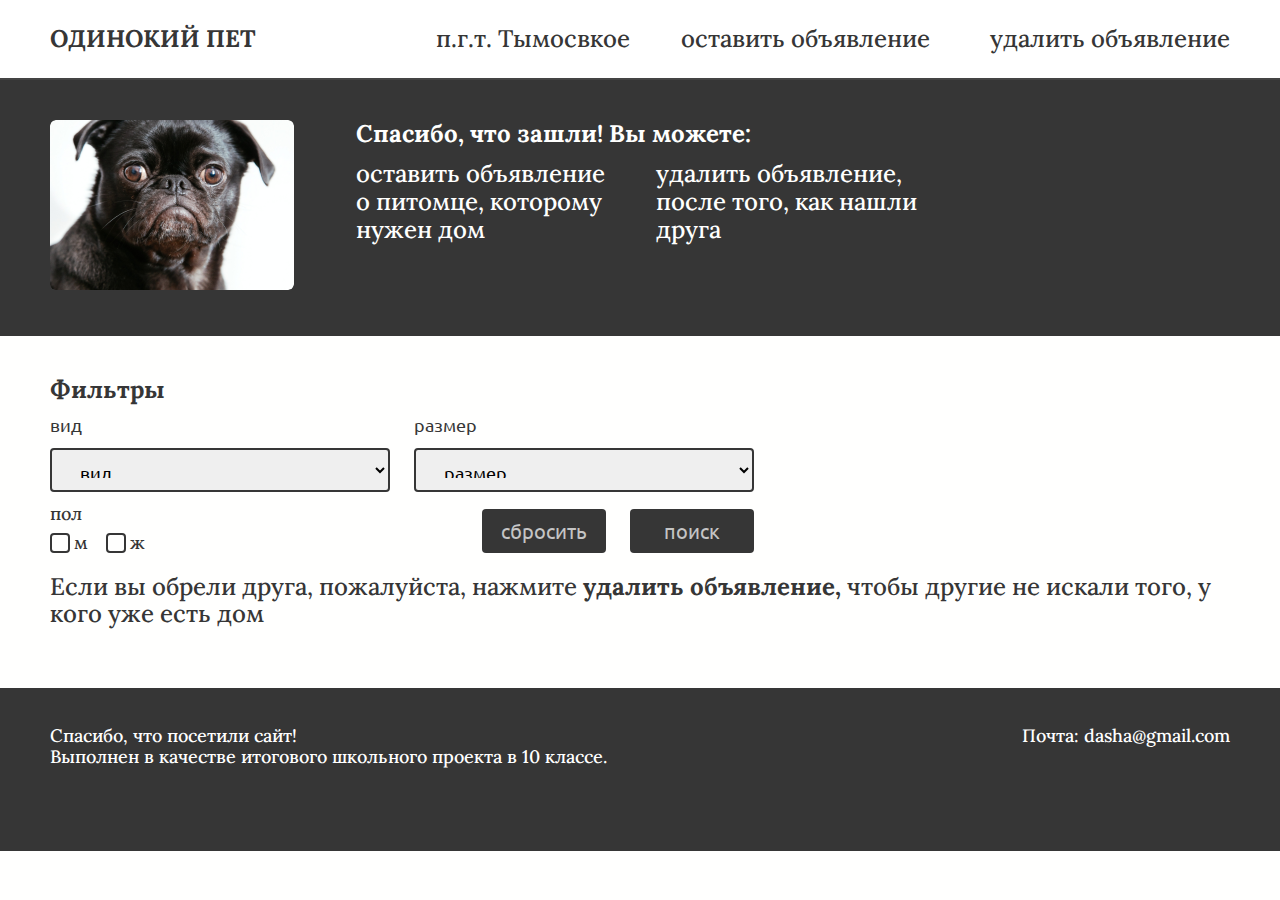
==== index.html @ 36f9cf71 "Загрузила проект" ====
<!DOCTYPE html>
<html lang="ru">

<head>
	<meta charset="UTF-8">
	<meta name="viewport" content="width=device-width, initial-scale=1.0">
	<title>lonely-pets</title>
	<link rel="stylesheet" href="./normalize/normalize.css">
	<link rel="stylesheet" href="./style/style.css">
	<link rel="stylesheet" href="./style/header.css">
	<link rel="stylesheet" href="./style/hero.css">
	<link rel="stylesheet" href="./style/main.css">
	<link rel="stylesheet" href="./style/form.css">
	<link rel="stylesheet" href="./style/card.css">
	<link rel="stylesheet" href="./style/footer.css">
	<link rel="stylesheet" href="./style/modal.css">
	<script defer type="module" src="./script/script.js"></script>
	<!-- <script defer src="./script/loadData.js"></script>
	<script defer src="./script/modal.js"></script> -->
</head>

<body>
	<!-- <div class="page" style=" height: 1866px; background-color: #FFFFFE; margin: auto;"> -->
	<header class="header">
		<div class="content header__content">
			<nav class="header__menu">
				<span class="logo header__logo">
					ОДИНОКИЙ ПЕТ
				</span>
				<span class="header__location">
					п.г.т. Тымосвкое
				</span>
				<a href="./create.html" class="header__menu__item">оставить объявление</a>
				<a href="./removal.html" class="header__menu__item">удалить объявление</a>
			</nav>
		</div>
	</header>
	<main class="main">
		<div class="hero">
			<div class="content hero__content">
				<img src="./img/hero__photo.png">
				<div class="hero__description">
					<p class="hero__title">Спасибо, что зашли! Вы можете:</p>
					<p class="hero__item"> оставить объявление о питомце, которому нужен дом</p>
					<p class="hero__item"> удалить объявление, после того, как нашли друга</p>
				</div>
			</div>
		</div>
		<div class="content main__content">
			<form class="form">
				<div class="filters">
					<p class="filters__title ">Фильтры</p>
					<!-- <div class="wrap-filters"> -->
					<div class="type">
						<label for="view">вид</label>
						<select name="view">
							<option disabled="disabled" selected="selected">вид</option>
							<option>кошка</option>
							<option>собака</option>
							<option>грызун</option>
							<option>другое</option>
						</select>
					</div>
					<div class="sizing">
						<label for="size">размер</label>
						<select name="size">
							<option disabled="disabled" selected="selected">размер</option>
							<option>мелкий</option>
							<option>средний</option>
							<option>крупный</option>
						</select>
					</div>
					<div class="gender">
						<label for="language">пол</label>
						<div class="man gender__item wrap-radio-button">
							<input type="radio" class="radio-button" id="man" name="language">
							<label for="man">м</label>
						</div>
						<div class="woman gender__item wrap-radio-button">
							<input type="radio" class="radio-button" id="woman" name="language">
							<label for="woman">ж</label>
						</div>
					</div>
					<div class="button-basic hidden">
						<button class="off">сбросить</button>
						<button>поиск</button>
					</div>
					<!-- </div> -->
				</div>


			</form>
			<p class="postscript">Если вы обрели друга, пожалуйста, нажмите <span>удалить объявление,</span> чтобы
				другие не искали того, у кого уже есть дом</p>

			<div class="animals-cards">

			</div>

		</div>

	</main>
	<footer class="footer">
		<div class="footer__content content">
			<p class="footer__thank">Спасибо, что посетили сайт!</p>
			<p class="footer__email">Почта: dasha@gmail.com</p>
			<p class="footer__project">Выполнен в качестве итогового школьного проекта в 10 классе.</p>
		</div>
	</footer>
	<div class="modal hidden-for-screen-reader">
		<div class="modal__content">
			<div class="modal__wrap-modal">
				<header class="header-modal">
					<!-- <span class="type-animal">Собака</span>
					<div class="information-modal__wrap-id">
						<span class="information-modal__header">№ объявления</span>
						<span class="information-modal__data id-modal-data">355667</span>
					</div> -->
					<!-- <div class="cross">
						<img src="./img/Group 30.png">
					</div> -->
				</header>
				<!--
				<div class="intelligence">
					<div class="photo-animal-modal">
						<img src="./img/Rectangle 280.png">
					</div>
					<div class="information-modal">

						<div class="information-modal__wrap-age">
							<p class="information-modal__header">возраст</p>
							<p class="information-modal__data">7 месяцев</p>
						</div>

						<div class="information-modal__wrap-gender">
							<p class="information-modal__header">пол</p>
							<p class="information-modal__data">женский</p>
						</div>

						<div class="information-modal__wrap-size">
							<p class="information-modal__header">размер</p>
							<p class="information-modal__data">маленький</p>
						</div>

						<div class="information-modal__wrap-date">
							<p class="information-modal__header">размещено</p>
							<p class="information-modal__data">25.06.2023 12:09</p>
						</div>

						<div class="information-modal__wrap-contacts">
							<p class="information-modal__header">контакты</p>
							<p class="information-modal__data">saramaxal@gmail.com</p>
						</div>

						<div class="information-modal__wrap-address">
							<p class="information-modal__header">адрес</p>
							<p class="information-modal__data">пр Большевиков. ул Коллонтай 21 к1</p>
						</div>

					</div>
				</div>
				<p class="description-modal-data description-modal">
					милое коротколапое создание. хозяева уезжают,
					забрать не могут. заберите, пожалуйста. к лотку приучена. девочка. отдадим только в хорошие руки,
					которые очень любят собак и
					знают, как о них заботиться!!! не очень активный. девочка. отдадим только в хорошие руки, которые
					очень любят собак и знают, как о них заботиться!!! не очень активный.девочка. отдадим только в
					хорошие руки, которые очень любят собак и знают, как о них заботиться!!! не очень активный.</p> -->
			</div>
		</div>
	</div>
	<!-- </div> -->
</body>

</html>
---- style/style.css ----
@font-face {
	font-family: "Lora";
	src: url("../fonts/Lora-Bold.woff2") format("woff2");
	font-weight: 700;
}

@font-face {
	font-family: "Lora";
	src: url("../fonts/Lora-Medium.woff2") format("woff2");
	font-weight: 500;
}

@font-face {
	font-family: "Lora";
	src: url("../fonts/Lora-Regular.woff2") format("woff2");
	font-weight: 400;
}

@font-face {
	font-family: "Lora";
	src: url("../fonts/Lora-SemiBold.woff2") format("woff2");
	font-weight: 600;
}

@font-face {
	font-family: "Ubuntu";
	src: url("../fonts/Ubuntu-Regular.woff2") format("woff2");
	font-weight: 400;
}

html {
	box-sizing: border-box;
}

* {
	box-sizing: inherit;
	/* outline: solid red; */
}

body {
	font-size: 24px;
	font-family: Lora, sans-serif;
	font-weight: 500;
	background-color: #FFFFFE;
	color: #363636;
}

a {
	color: #363636;
	text-decoration: none;
}

button {
	padding: 0px;
	border: none;
}

.content {
	--width: 1180px;
	--padding: 30px;
	margin: auto;
	max-width: calc(var(--width) + var(--padding) * 2);
	padding-right: var(--padding);
	padding-left: var(--padding);

}

/* .hidden{
	overflow: hidden;
	height: 0px;
} */

p {
	margin: 0px;
}

.hidden-for-screen-reader {
	display: none;
}

.not-scroll {
	overflow-y: hidden;
}

.unselectable {
	-moz-user-select: none;
	-khtml-user-select: none;
	-webkit-user-select: none;
	user-select: none;
}

.wrap-page {
	margin: auto;
	width: max-content;
}

.wrap-radio-button {
	height: 20px;
}

.wrap-radio-button input[type=radio] {
	display: none;
}

.wrap-radio-button label {
	position: relative;
	padding-left: 24px;
	box-sizing: border-box;
}

.wrap-radio-button label::before {
	content: "";
	display: inline-block;
	position: absolute;
	left: 0px;
	width: 20px;
	height: 20px;
	border-radius: 4px;
	border: 2px solid #363636;
	box-sizing: inherit;
}

.wrap-radio-button input[type=radio]:checked+label::after {
	content: "";
	display: block;
	width: 10px;
	height: 10px;
	position: absolute;
	top: 5px;
	left: 5px;
	border-radius: 2px;
	background-color: #363636;
	box-sizing: inherit;
}

/* .radio-button {
	width: 20px;
	height: 20px;
	position: relative;
	box-sizing: border-box;
} */



/* .radio-button::after{
	content: "";
	display: block;
	width: 10px;
	height: 10px;
	position: absolute;
	top: 50%;
	left: 50%;
	transform: translate(-50%, -50%);
	border-radius: 2px;
	background-color: #363636;
	box-sizing: inherit;
}

.radio-button::before{
	content: "";
	display: inline-block;
	width: 20px;
	height: 20px;
	border-radius: 4px;
	border: 2px solid #363636;
	box-sizing: inherit;

} */
---- style/header.css ----
.header {
	position: fixed;
	top: 0px;
	width: 100%;
	height: 80px;
	border-bottom: 2px solid #444444;
	background-color: white;
}

.header__content {
	padding-top: 25px;
	padding-bottom: 25px;
}

.header__logo {
	font-weight: 700;
}

.header__location {
	font-weight: 500;
	justify-self: end;
}

.header__menu {
	display: grid;
	grid-template-columns: repeat(4, 1fr);
	grid-column-gap: 20px;

}

.header__menu__item {
	font-weight: 500;
	justify-self: end;
}

.header__menu__item:first-child {
	margin-right: 59px;
}
---- style/hero.css ----
.hero {
    background-color: #363636;
    color: #FFFFFE;
}
.hero__content{
    padding-top: 40px;
    padding-bottom: 40px;
}

.hero img{
    width: 244px; 
    height: 170px; 
    border-radius: 6px; 
    margin-right: 56px;
}
.hero__description{
    width: 564px; 
    height: 136px; 
    font-family: Lora;
    display: inline-grid;
    vertical-align: top;
    grid-template-columns: 264px 264px;
    grid-template-areas:
    "hero__p1 hero__p1"
    "hero__p2 hero__p3";
    column-gap: 36px;
}
.hero__title{
    font-weight: 700; 
    grid-area: hero__p1;
}
.hero__item{
    display: inline-block; 
    width: 264px; 
}
.hero__item:first-child{
    grid-area: hero__p2;

}
.hero__item:last-child{
    grid-area: hero__p3;

}

/* .hero__item{
    display: inline-block; 
    font-weight: 500; 
    width: 264px; 
    height: 94px; 
    margin: 0px; 
    grid-area: hero__p3;
} */
---- style/main.css ----
.main {
    margin-top: 80px;
}

.main__content {
    padding-top: 40px;
    padding-bottom: 40px;
}

.postscript {
    font-weight: 500;
    margin-top: 0px;
    margin-bottom: 20px;
    font-family: Lora;
}

.postscript span {
    font-weight: 700;
}
---- style/form.css ----
.form {
    /* padding-bottom: 20px;   */
    margin-bottom: 20px;
}

.filters {
    /* width: 704px; 
    height: 210px; 
    */
    display: grid;
    grid-template-columns: repeat(2, 340px);
    column-gap: 24px;
    row-gap: 12px;
    grid-template-areas:
        "title title"
        "type size"
        "gender button";

}

.filters__title {
    font-weight: 700;
    grid-area: title;
}

.type {
    /* width: 340px;  */
    /* height: 77px;  */
    font-family: Ubuntu;
    display: flex;
    flex-direction: column;
    gap: 12px;
    grid-area: type;
}

.type label {
    display: inline-block;
    font-size: 18px;
}

.type select {
    width: 100%;
    height: 44px;
    padding: 11.5px 24px;
    font-size: 18px;
    border-radius: 4px;
    border: 2px solid #363636;
}

.sizing {
    height: 77px;
    font-family: Ubuntu;
    grid-area: size;
    display: flex;
    flex-direction: column;
    gap: 12px;
}

.sizing label {
    display: block;
    font-size: 18px;
}

.sizing select {
    /* width: 100%;  */
    height: 44px;
    padding: 11.5px 24px;
    font-size: 18px;
    border-radius: 4px;
    border: 2px solid #363636;
}

.gender {
    display: grid;
    grid-area: gender;
    grid-template-columns: 44px 44px;
    column-gap: 12px;
    row-gap: 8px;
    grid-template-areas:
        "pol pol"
        "man woman";
}

.gender label {
    font-size: 18px;
    grid-area: pol;
}

.man {
    font-size: 18px;
    grid-area: man;
    height: 20px;
}

.woman {
    font-size: 18px;
    grid-area: woman;
    height: 20px;
}

/* .animal{
    width: 91px; 
    height: 56px; 
    font-family: Ubuntu; 
    margin-right: 341px; 
    display: inline-block; 
    font-size: 18px; 
}
.animal label{
    font-size: 18px; 
    margin-bottom: 12px; 
    display: block;
} */
.button-basic {
    font-family: Ubuntu;
    font-size: 20px;
    grid-area: button;
    justify-self: end;
    display: flex;
    gap: 24px;
    align-self: end;
}

.button-basic button {
    width: 124px;
    height: 44px;
    cursor: pointer;
    background-color: #363636;
    color: #C5C5C5;
    border-radius: 4px;
}

.button-basic button:hover {
    background-color: #C5C5C5;
    color: #363636;
    transition: 0.3s;
}
---- style/card.css ----
.animals-cards {
	display: flex;
	flex-direction: row;
	flex-wrap: wrap;
	gap: 20px;
}

.animal-card {
	width: 280px;
	padding-left: 8px;
	padding-bottom: 8px;
	padding-right: 8px;
	display: flex;
	flex-direction: column;
	gap: 8px;
	border: 2px solid #363636;
	border-radius: 6px;
	cursor: pointer;
}

.animal-card:hover {
	border-color: #605E9B;
	background-color: #F5F5F4;
	/* outline: #4E876F; */
}

.animal-card:hover>div:first-child {
	background-color: #605E9B;
}

/* первый уровень вложенности в animal-card элемент */
.animal-card>div:first-child {
	height: 16px;
	padding-bottom: 4px;
	margin-left: 26px;
	margin-right: 26px;
	background-color: #363636;
	border-bottom-left-radius: 6px;
	border-bottom-right-radius: 6px;
}

.animal-card__wrap-photo {
	width: 264px;
	height: 171px;
	border-radius: 6px;
	background-color: #363636;
}

.animal-card__photo {
	width: 100%;
	height: 100%;
	object-fit: scale-down;
}

.animal-card__description {
	height: 69px;
	font-size: 18px;
	font-family: Lora;
	/* убрала font-weight, чтобы вместо 400 взяло 500. с 400 выглядело плохо */
	overflow-y: hidden;
	/* костыльная штука, чтобы буквы не обрезались */
	line-height: 1.25;
}
---- style/footer.css ----
.footer{
    background-color: #363636;
    color: #FFFFFF;
}
.footer__content{
    /* width: 1440px;  */
    /* height: 180px;  */
    /* background-color: #363636;  */
    padding-top: 38px; 
    padding-bottom: 84px;
    display: grid; 
    grid-template-columns: repeat(2, 1fr);
    /* padding-left: 129px; 
    padding-right: 130px; */
}
.footer__thank{
    font-size: 18px; 
    font-weight: 500;
    grid-column: 1; 
    /* margin-right: 717px; 
    display: inline-block; 
    margin-bottom: 12px; 
    margin-top: 0px; */
}
.footer__email{
    font-size: 18px; 
    font-weight: 500;
    grid-column: 2;
    margin-left: auto;
    margin-right: 0px;  
    /* display: inline-block; 
    margin: 0px; */
}
.footer__project{
    font-size: 18px; 
    font-weight: 500;
    grid-column: 1;  
    /* margin: 0px; */
}
---- style/modal.css ----
.modal {
	position: fixed;
	top: 0px;
	height: 100vh;
	width: 100%;
	background-color: rgba(0, 0, 0, 0.5);
}

.modal__content {
	padding-left: 60px;
	padding-right: 60px;
	display: flex;
	height: 100%;
}

.modal__wrap-modal {
	display: flex;
	flex-direction: column;
	gap: 32px;
	width: 100%;
	max-width: 1106px;
	margin: auto;
	padding: 32px;
	background-color: #FFFFFE;
	border-radius: 6px;
}

.header-modal {
	display: flex;
	border-bottom: 2px solid #505050;
	justify-content: space-between;
	align-items: center;
}

.type-animal {
	font-size: 32px;
	font-weight: 700;
}

.information-modal__wrap-id .information-modal__header {
	display: flex;
	gap: 12px;
}

.id-modal-data {
	font-weight: 700;
}

.cross {
	cursor: pointer;
}

.cross:hover svg rect {
	fill: #363636;
}

.modal-main {
	display: flex;
	gap: 24px;
}

.photo-animal-modal {
	min-width: 320px;
	height: 240px;
	border-radius: 6px;
	background-color: #363636;
}

.photo-animal-modal img {
	width: 100%;
	height: 100%;
	object-fit: scale-down;
}

.information-modal {
	display: flex;
	flex-direction: column;
	gap: 4px;
}

.information-modal__wrap-id {
	display: flex;
	gap: 12px;
}

.information-modal>div:not(.hidden-for-screen-reader) {
	display: flex;
}

.information-modal__header {
	width: 180px;
}
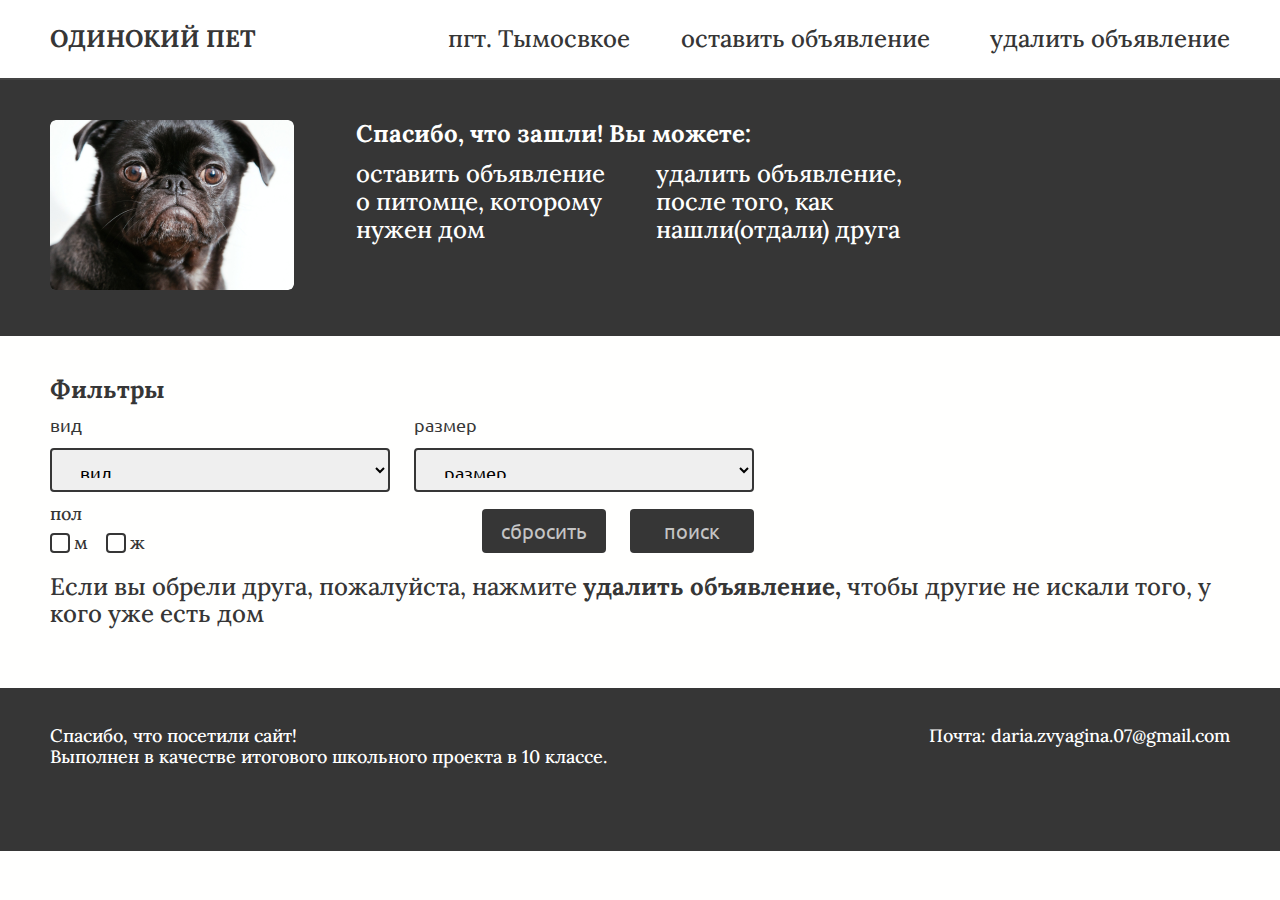
==== commit 473e2617: "изменение текста в дизайне" ====
--- a/index.html
+++ b/index.html
@@ -1,175 +1,175 @@
-<!DOCTYPE html>
-<html lang="ru">
-
-<head>
-	<meta charset="UTF-8">
-	<meta name="viewport" content="width=device-width, initial-scale=1.0">
-	<title>lonely-pets</title>
-	<link rel="stylesheet" href="./normalize/normalize.css">
-	<link rel="stylesheet" href="./style/style.css">
-	<link rel="stylesheet" href="./style/header.css">
-	<link rel="stylesheet" href="./style/hero.css">
-	<link rel="stylesheet" href="./style/main.css">
-	<link rel="stylesheet" href="./style/form.css">
-	<link rel="stylesheet" href="./style/card.css">
-	<link rel="stylesheet" href="./style/footer.css">
-	<link rel="stylesheet" href="./style/modal.css">
-	<script defer type="module" src="./script/script.js"></script>
-	<!-- <script defer src="./script/loadData.js"></script>
-	<script defer src="./script/modal.js"></script> -->
-</head>
-
-<body>
-	<!-- <div class="page" style=" height: 1866px; background-color: #FFFFFE; margin: auto;"> -->
-	<header class="header">
-		<div class="content header__content">
-			<nav class="header__menu">
-				<span class="logo header__logo">
-					ОДИНОКИЙ ПЕТ
-				</span>
-				<span class="header__location">
-					п.г.т. Тымосвкое
-				</span>
-				<a href="./create.html" class="header__menu__item">оставить объявление</a>
-				<a href="./removal.html" class="header__menu__item">удалить объявление</a>
-			</nav>
-		</div>
-	</header>
-	<main class="main">
-		<div class="hero">
-			<div class="content hero__content">
-				<img src="./img/hero__photo.png">
-				<div class="hero__description">
-					<p class="hero__title">Спасибо, что зашли! Вы можете:</p>
-					<p class="hero__item"> оставить объявление о питомце, которому нужен дом</p>
-					<p class="hero__item"> удалить объявление, после того, как нашли друга</p>
-				</div>
-			</div>
-		</div>
-		<div class="content main__content">
-			<form class="form">
-				<div class="filters">
-					<p class="filters__title ">Фильтры</p>
-					<!-- <div class="wrap-filters"> -->
-					<div class="type">
-						<label for="view">вид</label>
-						<select name="view">
-							<option disabled="disabled" selected="selected">вид</option>
-							<option>кошка</option>
-							<option>собака</option>
-							<option>грызун</option>
-							<option>другое</option>
-						</select>
-					</div>
-					<div class="sizing">
-						<label for="size">размер</label>
-						<select name="size">
-							<option disabled="disabled" selected="selected">размер</option>
-							<option>мелкий</option>
-							<option>средний</option>
-							<option>крупный</option>
-						</select>
-					</div>
-					<div class="gender">
-						<label for="language">пол</label>
-						<div class="man gender__item wrap-radio-button">
-							<input type="radio" class="radio-button" id="man" name="language">
-							<label for="man">м</label>
-						</div>
-						<div class="woman gender__item wrap-radio-button">
-							<input type="radio" class="radio-button" id="woman" name="language">
-							<label for="woman">ж</label>
-						</div>
-					</div>
-					<div class="button-basic hidden">
-						<button class="off">сбросить</button>
-						<button>поиск</button>
-					</div>
-					<!-- </div> -->
-				</div>
-
-
-			</form>
-			<p class="postscript">Если вы обрели друга, пожалуйста, нажмите <span>удалить объявление,</span> чтобы
-				другие не искали того, у кого уже есть дом</p>
-
-			<div class="animals-cards">
-
-			</div>
-
-		</div>
-
-	</main>
-	<footer class="footer">
-		<div class="footer__content content">
-			<p class="footer__thank">Спасибо, что посетили сайт!</p>
-			<p class="footer__email">Почта: dasha@gmail.com</p>
-			<p class="footer__project">Выполнен в качестве итогового школьного проекта в 10 классе.</p>
-		</div>
-	</footer>
-	<div class="modal hidden-for-screen-reader">
-		<div class="modal__content">
-			<div class="modal__wrap-modal">
-				<header class="header-modal">
-					<!-- <span class="type-animal">Собака</span>
-					<div class="information-modal__wrap-id">
-						<span class="information-modal__header">№ объявления</span>
-						<span class="information-modal__data id-modal-data">355667</span>
-					</div> -->
-					<!-- <div class="cross">
-						<img src="./img/Group 30.png">
-					</div> -->
-				</header>
-				<!--
-				<div class="intelligence">
-					<div class="photo-animal-modal">
-						<img src="./img/Rectangle 280.png">
-					</div>
-					<div class="information-modal">
-
-						<div class="information-modal__wrap-age">
-							<p class="information-modal__header">возраст</p>
-							<p class="information-modal__data">7 месяцев</p>
-						</div>
-
-						<div class="information-modal__wrap-gender">
-							<p class="information-modal__header">пол</p>
-							<p class="information-modal__data">женский</p>
-						</div>
-
-						<div class="information-modal__wrap-size">
-							<p class="information-modal__header">размер</p>
-							<p class="information-modal__data">маленький</p>
-						</div>
-
-						<div class="information-modal__wrap-date">
-							<p class="information-modal__header">размещено</p>
-							<p class="information-modal__data">25.06.2023 12:09</p>
-						</div>
-
-						<div class="information-modal__wrap-contacts">
-							<p class="information-modal__header">контакты</p>
-							<p class="information-modal__data">saramaxal@gmail.com</p>
-						</div>
-
-						<div class="information-modal__wrap-address">
-							<p class="information-modal__header">адрес</p>
-							<p class="information-modal__data">пр Большевиков. ул Коллонтай 21 к1</p>
-						</div>
-
-					</div>
-				</div>
-				<p class="description-modal-data description-modal">
-					милое коротколапое создание. хозяева уезжают,
-					забрать не могут. заберите, пожалуйста. к лотку приучена. девочка. отдадим только в хорошие руки,
-					которые очень любят собак и
-					знают, как о них заботиться!!! не очень активный. девочка. отдадим только в хорошие руки, которые
-					очень любят собак и знают, как о них заботиться!!! не очень активный.девочка. отдадим только в
-					хорошие руки, которые очень любят собак и знают, как о них заботиться!!! не очень активный.</p> -->
-			</div>
-		</div>
-	</div>
-	<!-- </div> -->
-</body>
-
+<!DOCTYPE html>
+<html lang="ru">
+
+<head>
+	<meta charset="UTF-8">
+	<meta name="viewport" content="width=device-width, initial-scale=1.0">
+	<title>lonely-pets</title>
+	<link rel="stylesheet" href="./normalize/normalize.css">
+	<link rel="stylesheet" href="./style/style.css">
+	<link rel="stylesheet" href="./style/header.css">
+	<link rel="stylesheet" href="./style/hero.css">
+	<link rel="stylesheet" href="./style/main.css">
+	<link rel="stylesheet" href="./style/form.css">
+	<link rel="stylesheet" href="./style/card.css">
+	<link rel="stylesheet" href="./style/footer.css">
+	<link rel="stylesheet" href="./style/modal.css">
+	<script defer type="module" src="./script/script.js"></script>
+	<!-- <script defer src="./script/loadData.js"></script>
+	<script defer src="./script/modal.js"></script> -->
+</head>
+
+<body>
+	<!-- <div class="page" style=" height: 1866px; background-color: #FFFFFE; margin: auto;"> -->
+	<header class="header">
+		<div class="content header__content">
+			<nav class="header__menu">
+				<span class="logo header__logo">
+					ОДИНОКИЙ ПЕТ
+				</span>
+				<span class="header__location">
+					пгт. Тымосвкое
+				</span>
+				<a href="./create.html" class="header__menu__item">оставить объявление</a>
+				<a href="./removal.html" class="header__menu__item">удалить объявление</a>
+			</nav>
+		</div>
+	</header>
+	<main class="main">
+		<div class="hero">
+			<div class="content hero__content">
+				<img src="./img/hero__photo.png">
+				<div class="hero__description">
+					<p class="hero__title">Спасибо, что зашли! Вы можете:</p>
+					<p class="hero__item"> оставить объявление о питомце, которому нужен дом</p>
+					<p class="hero__item"> удалить объявление, после того, как нашли(отдали) друга</p>
+				</div>
+			</div>
+		</div>
+		<div class="content main__content">
+			<form class="form">
+				<div class="filters">
+					<p class="filters__title ">Фильтры</p>
+					<!-- <div class="wrap-filters"> -->
+					<div class="type">
+						<label for="view">вид</label>
+						<select name="view">
+							<option disabled="disabled" selected="selected">вид</option>
+							<option>кошка</option>
+							<option>собака</option>
+							<option>грызун</option>
+							<option>другое</option>
+						</select>
+					</div>
+					<div class="sizing">
+						<label for="size">размер</label>
+						<select name="size">
+							<option disabled="disabled" selected="selected">размер</option>
+							<option>мелкий</option>
+							<option>средний</option>
+							<option>крупный</option>
+						</select>
+					</div>
+					<div class="gender">
+						<label for="language">пол</label>
+						<div class="man gender__item wrap-radio-button">
+							<input type="radio" class="radio-button" id="man" name="language">
+							<label for="man">м</label>
+						</div>
+						<div class="woman gender__item wrap-radio-button">
+							<input type="radio" class="radio-button" id="woman" name="language">
+							<label for="woman">ж</label>
+						</div>
+					</div>
+					<div class="button-basic hidden">
+						<button class="off">сбросить</button>
+						<button>поиск</button>
+					</div>
+					<!-- </div> -->
+				</div>
+
+
+			</form>
+			<p class="postscript">Если вы обрели друга, пожалуйста, нажмите <span>удалить объявление,</span> чтобы
+				другие не искали того, у кого уже есть дом</p>
+
+			<div class="animals-cards">
+
+			</div>
+
+		</div>
+
+	</main>
+	<footer class="footer">
+		<div class="footer__content content">
+			<p class="footer__thank">Спасибо, что посетили сайт!</p>
+			<p class="footer__email">Почта: daria.zvyagina.07@gmail.com</p>
+			<p class="footer__project">Выполнен в качестве итогового школьного проекта в 10 классе.</p>
+		</div>
+	</footer>
+	<div class="modal hidden-for-screen-reader">
+		<div class="modal__content">
+			<div class="modal__wrap-modal">
+				<header class="header-modal">
+					<!-- <span class="type-animal">Собака</span>
+					<div class="information-modal__wrap-id">
+						<span class="information-modal__header">№ объявления</span>
+						<span class="information-modal__data id-modal-data">355667</span>
+					</div> -->
+					<!-- <div class="cross">
+						<img src="./img/Group 30.png">
+					</div> -->
+				</header>
+				<!--
+				<div class="intelligence">
+					<div class="photo-animal-modal">
+						<img src="./img/Rectangle 280.png">
+					</div>
+					<div class="information-modal">
+
+						<div class="information-modal__wrap-age">
+							<p class="information-modal__header">возраст</p>
+							<p class="information-modal__data">7 месяцев</p>
+						</div>
+
+						<div class="information-modal__wrap-gender">
+							<p class="information-modal__header">пол</p>
+							<p class="information-modal__data">женский</p>
+						</div>
+
+						<div class="information-modal__wrap-size">
+							<p class="information-modal__header">размер</p>
+							<p class="information-modal__data">маленький</p>
+						</div>
+
+						<div class="information-modal__wrap-date">
+							<p class="information-modal__header">размещено</p>
+							<p class="information-modal__data">25.06.2023 12:09</p>
+						</div>
+
+						<div class="information-modal__wrap-contacts">
+							<p class="information-modal__header">контакты</p>
+							<p class="information-modal__data">saramaxal@gmail.com</p>
+						</div>
+
+						<div class="information-modal__wrap-address">
+							<p class="information-modal__header">адрес</p>
+							<p class="information-modal__data">пр Большевиков. ул Коллонтай 21 к1</p>
+						</div>
+
+					</div>
+				</div>
+				<p class="description-modal-data description-modal">
+					милое коротколапое создание. хозяева уезжают,
+					забрать не могут. заберите, пожалуйста. к лотку приучена. девочка. отдадим только в хорошие руки,
+					которые очень любят собак и
+					знают, как о них заботиться!!! не очень активный. девочка. отдадим только в хорошие руки, которые
+					очень любят собак и знают, как о них заботиться!!! не очень активный.девочка. отдадим только в
+					хорошие руки, которые очень любят собак и знают, как о них заботиться!!! не очень активный.</p> -->
+			</div>
+		</div>
+	</div>
+	<!-- </div> -->
+</body>
+
 </html>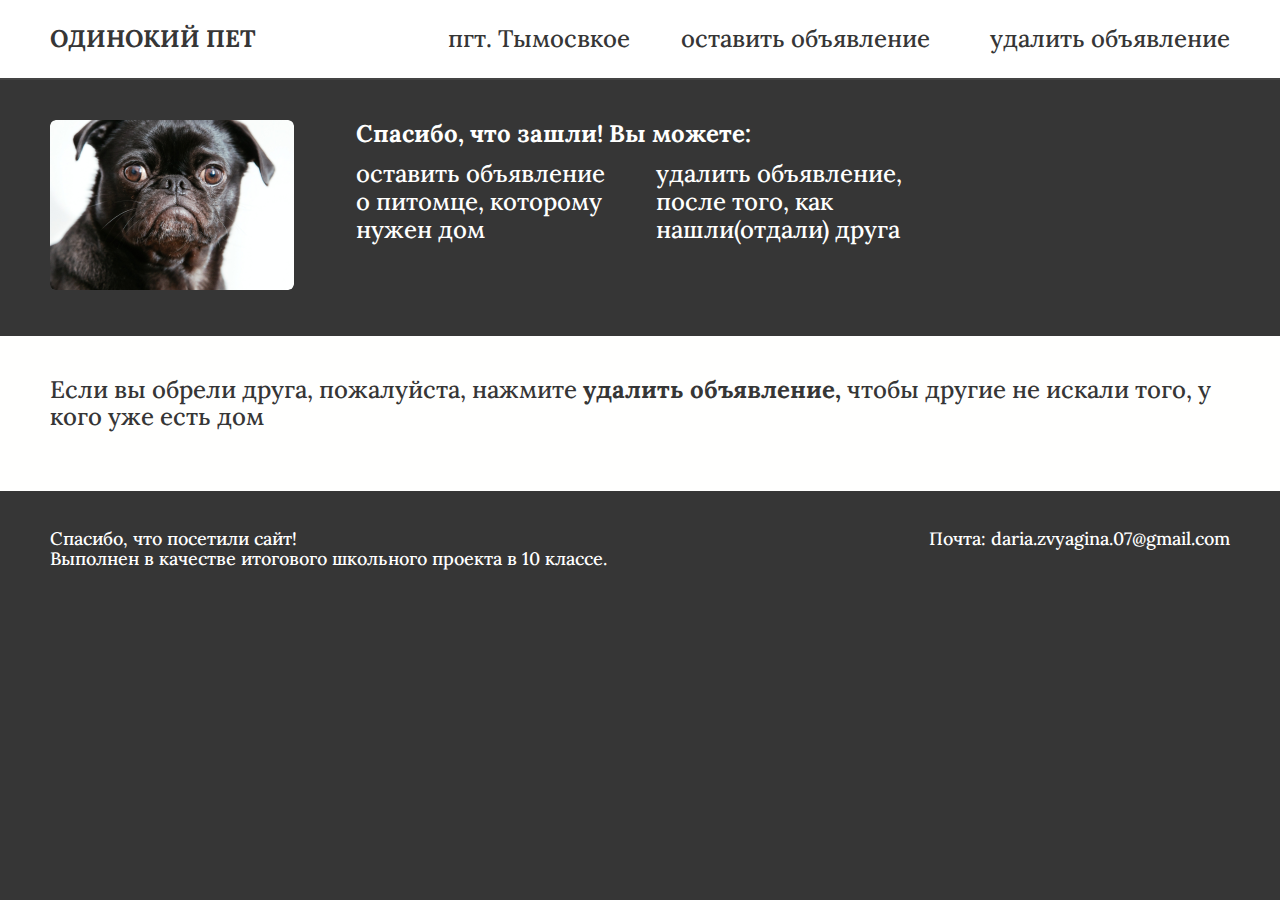
==== commit 3dc2aa92: "Merge branch 'master' of https://github.com/saramaxal/lonely_pets" ====
--- a/index.html
+++ b/index.html
@@ -15,6 +15,7 @@
 	<link rel="stylesheet" href="./style/footer.css">
 	<link rel="stylesheet" href="./style/modal.css">
 	<script defer type="module" src="./script/script.js"></script>
+	<script src="./script/del.js"></script>
 	<!-- <script defer src="./script/loadData.js"></script>
 	<script defer src="./script/modal.js"></script> -->
 </head>
@@ -47,7 +48,7 @@
 			</div>
 		</div>
 		<div class="content main__content">
-			<form class="form">
+			<form class="form hidden-for-screen-reader ">
 				<div class="filters">
 					<p class="filters__title ">Фильтры</p>
 					<!-- <div class="wrap-filters"> -->
--- a/style/style.css
+++ b/style/style.css
@@ -1,168 +1,173 @@
-@font-face {
-	font-family: "Lora";
-	src: url("../fonts/Lora-Bold.woff2") format("woff2");
-	font-weight: 700;
-}
-
-@font-face {
-	font-family: "Lora";
-	src: url("../fonts/Lora-Medium.woff2") format("woff2");
-	font-weight: 500;
-}
-
-@font-face {
-	font-family: "Lora";
-	src: url("../fonts/Lora-Regular.woff2") format("woff2");
-	font-weight: 400;
-}
-
-@font-face {
-	font-family: "Lora";
-	src: url("../fonts/Lora-SemiBold.woff2") format("woff2");
-	font-weight: 600;
-}
-
-@font-face {
-	font-family: "Ubuntu";
-	src: url("../fonts/Ubuntu-Regular.woff2") format("woff2");
-	font-weight: 400;
-}
-
-html {
-	box-sizing: border-box;
-}
-
-* {
-	box-sizing: inherit;
-	/* outline: solid red; */
-}
-
-body {
-	font-size: 24px;
-	font-family: Lora, sans-serif;
-	font-weight: 500;
-	background-color: #FFFFFE;
-	color: #363636;
-}
-
-a {
-	color: #363636;
-	text-decoration: none;
-}
-
-button {
-	padding: 0px;
-	border: none;
-}
-
-.content {
-	--width: 1180px;
-	--padding: 30px;
-	margin: auto;
-	max-width: calc(var(--width) + var(--padding) * 2);
-	padding-right: var(--padding);
-	padding-left: var(--padding);
-
-}
-
-/* .hidden{
-	overflow: hidden;
-	height: 0px;
-} */
-
-p {
-	margin: 0px;
-}
-
-.hidden-for-screen-reader {
-	display: none;
-}
-
-.not-scroll {
-	overflow-y: hidden;
-}
-
-.unselectable {
-	-moz-user-select: none;
-	-khtml-user-select: none;
-	-webkit-user-select: none;
-	user-select: none;
-}
-
-.wrap-page {
-	margin: auto;
-	width: max-content;
-}
-
-.wrap-radio-button {
-	height: 20px;
-}
-
-.wrap-radio-button input[type=radio] {
-	display: none;
-}
-
-.wrap-radio-button label {
-	position: relative;
-	padding-left: 24px;
-	box-sizing: border-box;
-}
-
-.wrap-radio-button label::before {
-	content: "";
-	display: inline-block;
-	position: absolute;
-	left: 0px;
-	width: 20px;
-	height: 20px;
-	border-radius: 4px;
-	border: 2px solid #363636;
-	box-sizing: inherit;
-}
-
-.wrap-radio-button input[type=radio]:checked+label::after {
-	content: "";
-	display: block;
-	width: 10px;
-	height: 10px;
-	position: absolute;
-	top: 5px;
-	left: 5px;
-	border-radius: 2px;
-	background-color: #363636;
-	box-sizing: inherit;
-}
-
-/* .radio-button {
-	width: 20px;
-	height: 20px;
-	position: relative;
-	box-sizing: border-box;
-} */
-
-
-
-/* .radio-button::after{
-	content: "";
-	display: block;
-	width: 10px;
-	height: 10px;
-	position: absolute;
-	top: 50%;
-	left: 50%;
-	transform: translate(-50%, -50%);
-	border-radius: 2px;
-	background-color: #363636;
-	box-sizing: inherit;
-}
-
-.radio-button::before{
-	content: "";
-	display: inline-block;
-	width: 20px;
-	height: 20px;
-	border-radius: 4px;
-	border: 2px solid #363636;
-	box-sizing: inherit;
-
+@font-face {
+	font-family: "Lora";
+	src: url("../fonts/Lora-Bold.woff2") format("woff2");
+	font-weight: 700;
+}
+
+@font-face {
+	font-family: "Lora";
+	src: url("../fonts/Lora-Medium.woff2") format("woff2");
+	font-weight: 500;
+}
+
+@font-face {
+	font-family: "Lora";
+	src: url("../fonts/Lora-Regular.woff2") format("woff2");
+	font-weight: 400;
+}
+
+@font-face {
+	font-family: "Lora";
+	src: url("../fonts/Lora-SemiBold.woff2") format("woff2");
+	font-weight: 600;
+}
+
+@font-face {
+	font-family: "Ubuntu";
+	src: url("../fonts/Ubuntu-Regular.woff2") format("woff2");
+	font-weight: 400;
+}
+
+html {
+	box-sizing: border-box;
+	background-color: #363636;
+}
+
+* {
+	box-sizing: inherit;
+	/* outline: solid red; */
+}
+
+body {
+	font-size: 24px;
+	font-family: Lora, sans-serif;
+	font-weight: 500;
+	background-color: #FFFFFE;
+	color: #363636;
+}
+
+a {
+	color: #363636;
+	text-decoration: none;
+}
+
+button {
+	padding: 0px;
+	border: none;
+}
+
+.content {
+	--width: 1180px;
+	--padding: 30px;
+	margin: auto;
+	max-width: calc(var(--width) + var(--padding) * 2);
+	padding-right: var(--padding);
+	padding-left: var(--padding);
+
+}
+
+/* .hidden{
+	overflow: hidden;
+	height: 0px;
+} */
+
+p {
+	margin: 0px;
+}
+
+.main {
+    margin-top: 80px;
+}
+
+.hidden-for-screen-reader {
+	display: none;
+}
+
+.not-scroll {
+	overflow-y: hidden;
+}
+
+.unselectable {
+	-moz-user-select: none;
+	-khtml-user-select: none;
+	-webkit-user-select: none;
+	user-select: none;
+}
+
+.wrap-page {
+	margin: auto;
+	width: max-content;
+}
+
+.wrap-radio-button {
+	height: 20px;
+}
+
+.wrap-radio-button input[type=radio] {
+	display: none;
+}
+
+.wrap-radio-button label {
+	position: relative;
+	padding-left: 24px;
+	box-sizing: border-box;
+}
+
+.wrap-radio-button label::before {
+	content: "";
+	display: inline-block;
+	position: absolute;
+	left: 0px;
+	width: 20px;
+	height: 20px;
+	border-radius: 4px;
+	border: 2px solid #363636;
+	box-sizing: inherit;
+}
+
+.wrap-radio-button input[type=radio]:checked+label::after {
+	content: "";
+	display: block;
+	width: 10px;
+	height: 10px;
+	position: absolute;
+	top: 5px;
+	left: 5px;
+	border-radius: 2px;
+	background-color: #363636;
+	box-sizing: inherit;
+}
+
+/* .radio-button {
+	width: 20px;
+	height: 20px;
+	position: relative;
+	box-sizing: border-box;
+} */
+
+
+
+/* .radio-button::after{
+	content: "";
+	display: block;
+	width: 10px;
+	height: 10px;
+	position: absolute;
+	top: 50%;
+	left: 50%;
+	transform: translate(-50%, -50%);
+	border-radius: 2px;
+	background-color: #363636;
+	box-sizing: inherit;
+}
+
+.radio-button::before{
+	content: "";
+	display: inline-block;
+	width: 20px;
+	height: 20px;
+	border-radius: 4px;
+	border: 2px solid #363636;
+	box-sizing: inherit;
+
 } */--- a/style/main.css
+++ b/style/main.css
@@ -1,19 +1,15 @@
-.main {
-    margin-top: 80px;
-}
-
-.main__content {
-    padding-top: 40px;
-    padding-bottom: 40px;
-}
-
-.postscript {
-    font-weight: 500;
-    margin-top: 0px;
-    margin-bottom: 20px;
-    font-family: Lora;
-}
-
-.postscript span {
-    font-weight: 700;
+.main__content {
+    padding-top: 40px;
+    padding-bottom: 40px;
+}
+
+.postscript {
+    font-weight: 500;
+    margin-top: 0px;
+    margin-bottom: 20px;
+    font-family: Lora;
+}
+
+.postscript span {
+    font-weight: 700;
 }--- a/style/card.css
+++ b/style/card.css
@@ -1,63 +1,63 @@
-.animals-cards {
-	display: flex;
-	flex-direction: row;
-	flex-wrap: wrap;
-	gap: 20px;
-}
-
-.animal-card {
-	width: 280px;
-	padding-left: 8px;
-	padding-bottom: 8px;
-	padding-right: 8px;
-	display: flex;
-	flex-direction: column;
-	gap: 8px;
-	border: 2px solid #363636;
-	border-radius: 6px;
-	cursor: pointer;
-}
-
-.animal-card:hover {
-	border-color: #605E9B;
-	background-color: #F5F5F4;
-	/* outline: #4E876F; */
-}
-
-.animal-card:hover>div:first-child {
-	background-color: #605E9B;
-}
-
-/* первый уровень вложенности в animal-card элемент */
-.animal-card>div:first-child {
-	height: 16px;
-	padding-bottom: 4px;
-	margin-left: 26px;
-	margin-right: 26px;
-	background-color: #363636;
-	border-bottom-left-radius: 6px;
-	border-bottom-right-radius: 6px;
-}
-
-.animal-card__wrap-photo {
-	width: 264px;
-	height: 171px;
-	border-radius: 6px;
-	background-color: #363636;
-}
-
-.animal-card__photo {
-	width: 100%;
-	height: 100%;
-	object-fit: scale-down;
-}
-
-.animal-card__description {
-	height: 69px;
-	font-size: 18px;
-	font-family: Lora;
-	/* убрала font-weight, чтобы вместо 400 взяло 500. с 400 выглядело плохо */
-	overflow-y: hidden;
-	/* костыльная штука, чтобы буквы не обрезались */
-	line-height: 1.25;
+.animals-cards {
+	display: flex;
+	flex-direction: row;
+	flex-wrap: wrap;
+	gap: 20px;
+}
+
+.animal-card {
+	width: 280px;
+	padding-left: 6px;
+	padding-bottom: 6px;
+	padding-right: 6px;
+	display: flex;
+	flex-direction: column;
+	gap: 8px;
+	border: 2px solid #363636;
+	border-radius: 6px;
+	cursor: pointer;
+}
+
+.animal-card:hover {
+	border-color: #605E9B;
+	background-color: #F5F5F4;
+	/* outline: #4E876F; */
+}
+
+.animal-card:hover>div:first-child {
+	background-color: #605E9B;
+}
+
+/* первый уровень вложенности в animal-card элемент */
+.animal-card>div:first-child {
+	height: 16px;
+	padding-bottom: 4px;
+	margin-left: 26px;
+	margin-right: 26px;
+	background-color: #363636;
+	border-bottom-left-radius: 6px;
+	border-bottom-right-radius: 6px;
+}
+
+.animal-card__wrap-photo {
+	width: 100%;
+	height: 171px;
+	border-radius: 6px;
+	background-color: #363636;
+}
+
+.animal-card__photo {
+	width: 100%;
+	height: 100%;
+	object-fit: scale-down;
+}
+
+.animal-card__description {
+	height: 69px;
+	font-size: 18px;
+	font-family: Lora;
+	/* убрала font-weight, чтобы вместо 400 взяло 500. с 400 выглядело плохо */
+	overflow-y: hidden;
+	/* костыльная штука, чтобы буквы не обрезались */
+	line-height: 1.25;
 }--- a/style/modal.css
+++ b/style/modal.css
@@ -1,92 +1,93 @@
-.modal {
-	position: fixed;
-	top: 0px;
-	height: 100vh;
-	width: 100%;
-	background-color: rgba(0, 0, 0, 0.5);
-}
-
-.modal__content {
-	padding-left: 60px;
-	padding-right: 60px;
-	display: flex;
-	height: 100%;
-}
-
-.modal__wrap-modal {
-	display: flex;
-	flex-direction: column;
-	gap: 32px;
-	width: 100%;
-	max-width: 1106px;
-	margin: auto;
-	padding: 32px;
-	background-color: #FFFFFE;
-	border-radius: 6px;
-}
-
-.header-modal {
-	display: flex;
-	border-bottom: 2px solid #505050;
-	justify-content: space-between;
-	align-items: center;
-}
-
-.type-animal {
-	font-size: 32px;
-	font-weight: 700;
-}
-
-.information-modal__wrap-id .information-modal__header {
-	display: flex;
-	gap: 12px;
-}
-
-.id-modal-data {
-	font-weight: 700;
-}
-
-.cross {
-	cursor: pointer;
-}
-
-.cross:hover svg rect {
-	fill: #363636;
-}
-
-.modal-main {
-	display: flex;
-	gap: 24px;
-}
-
-.photo-animal-modal {
-	min-width: 320px;
-	height: 240px;
-	border-radius: 6px;
-	background-color: #363636;
-}
-
-.photo-animal-modal img {
-	width: 100%;
-	height: 100%;
-	object-fit: scale-down;
-}
-
-.information-modal {
-	display: flex;
-	flex-direction: column;
-	gap: 4px;
-}
-
-.information-modal__wrap-id {
-	display: flex;
-	gap: 12px;
-}
-
-.information-modal>div:not(.hidden-for-screen-reader) {
-	display: flex;
-}
-
-.information-modal__header {
-	width: 180px;
+.modal {
+	position: fixed;
+	top: 0px;
+	height: 100vh;
+	width: 100%;
+	background-color: rgba(0, 0, 0, 0.5);
+}
+
+.modal__content {
+	padding-left: 60px;
+	padding-right: 60px;
+	display: flex;
+	height: 100%;
+}
+
+.modal__wrap-modal {
+	display: flex;
+	flex-direction: column;
+	gap: 32px;
+	width: 100%;
+	max-width: 1106px;
+	margin: auto;
+	padding: 32px;
+	background-color: #FFFFFE;
+	border-radius: 6px;
+}
+
+.header-modal {
+	display: flex;
+	border-bottom: 2px solid #505050;
+	justify-content: space-between;
+	align-items: center;
+}
+
+.type-animal {
+	font-size: 32px;
+	font-weight: 700;
+}
+
+.information-modal__wrap-id .information-modal__header {
+	display: flex;
+	gap: 12px;
+}
+
+.id-modal-data {
+	font-weight: 700;
+}
+
+.cross {
+	cursor: pointer;
+}
+
+.cross:hover svg rect {
+	fill: #363636;
+}
+
+.modal-main {
+	display: flex;
+	gap: 24px;
+}
+
+.photo-animal-modal {
+	min-width: 320px;
+	width: 320px;
+	height: 240px;
+	border-radius: 6px;
+	background-color: #363636;
+}
+
+.photo-animal-modal img {
+	width: 100%;
+	height: 100%;
+	object-fit: scale-down;
+}
+
+.information-modal {
+	display: flex;
+	flex-direction: column;
+	gap: 4px;
+}
+
+.information-modal__wrap-id {
+	display: flex;
+	gap: 12px;
+}
+
+.information-modal>div:not(.hidden-for-screen-reader) {
+	display: flex;
+}
+
+.information-modal__header {
+	width: 180px;
 }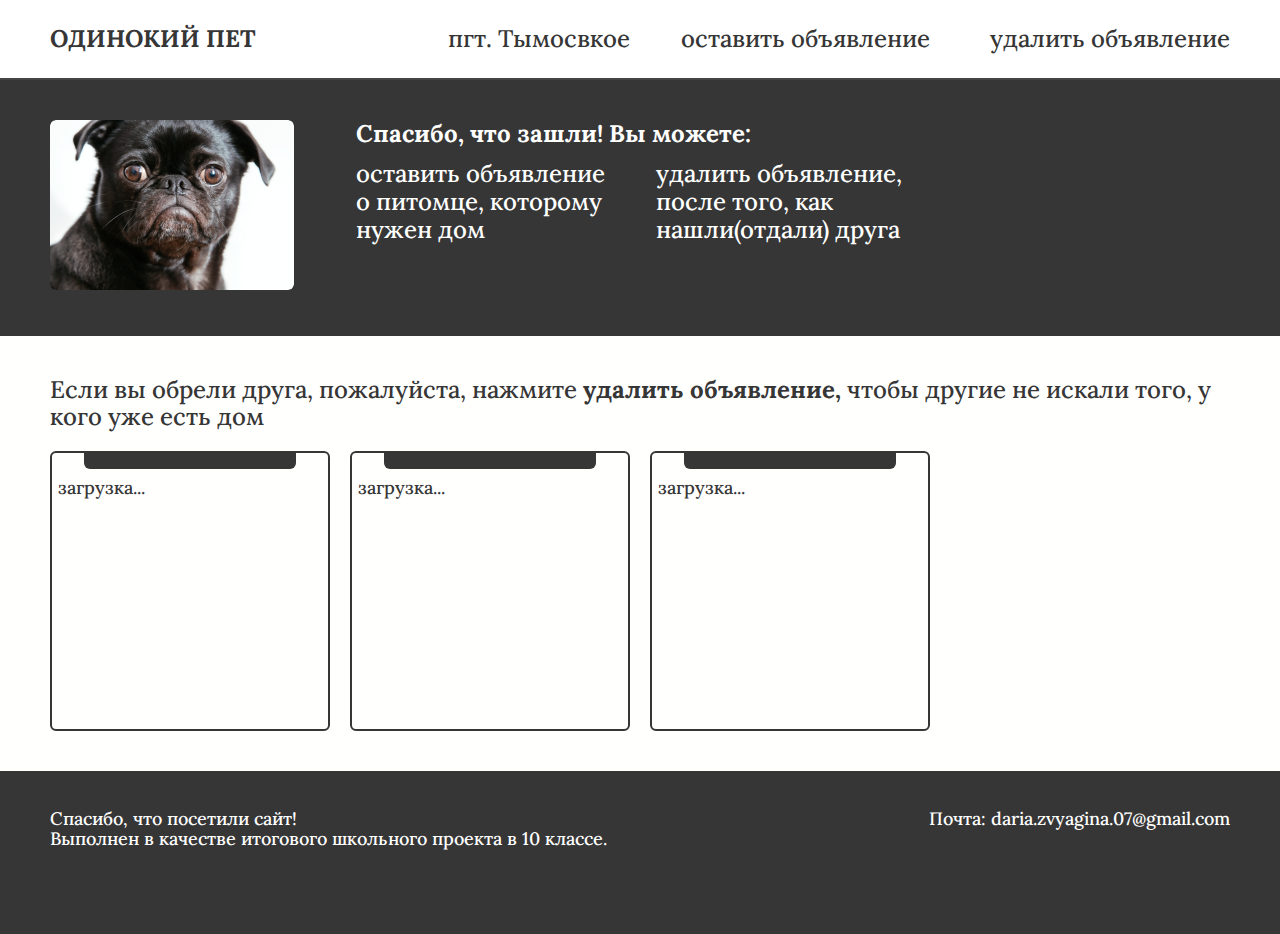
==== commit 62b417e9: "Merge branch 'master' of https://github.com/saramaxal/lonely_pets" ====
--- a/index.html
+++ b/index.html
@@ -16,6 +16,7 @@
 	<link rel="stylesheet" href="./style/modal.css">
 	<script defer type="module" src="./script/script.js"></script>
 	<script src="./script/del.js"></script>
+	<script src="./script/fantomCard.js"></script>
 	<!-- <script defer src="./script/loadData.js"></script>
 	<script defer src="./script/modal.js"></script> -->
 </head>
@@ -95,9 +96,11 @@
 				другие не искали того, у кого уже есть дом</p>
 
 			<div class="animals-cards">
-
+				
 			</div>
-
+			<script>
+				fantomCard();
+			</script>
 		</div>
 
 	</main>
--- a/style/style.css
+++ b/style/style.css
@@ -36,6 +36,11 @@
 * {
 	box-sizing: inherit;
 	/* outline: solid red; */
+}
+
+*::selection{
+	background-color: #605E9B;
+	color: #FFFFFE;
 }
 
 body {
--- a/style/card.css
+++ b/style/card.css
@@ -7,6 +7,7 @@
 
 .animal-card {
 	width: 280px;
+	height: 280px;
 	padding-left: 6px;
 	padding-bottom: 6px;
 	padding-right: 6px;
@@ -39,11 +40,14 @@
 	border-bottom-right-radius: 6px;
 }
 
-.animal-card__wrap-photo {
+.animal-card__wrap-photo:not([class=load]) {
 	width: 100%;
 	height: 171px;
 	border-radius: 6px;
 	background-color: #363636;
+}
+.animal-card__wrap-photo.load {
+	background-color: #FFFFFE;
 }
 
 .animal-card__photo {
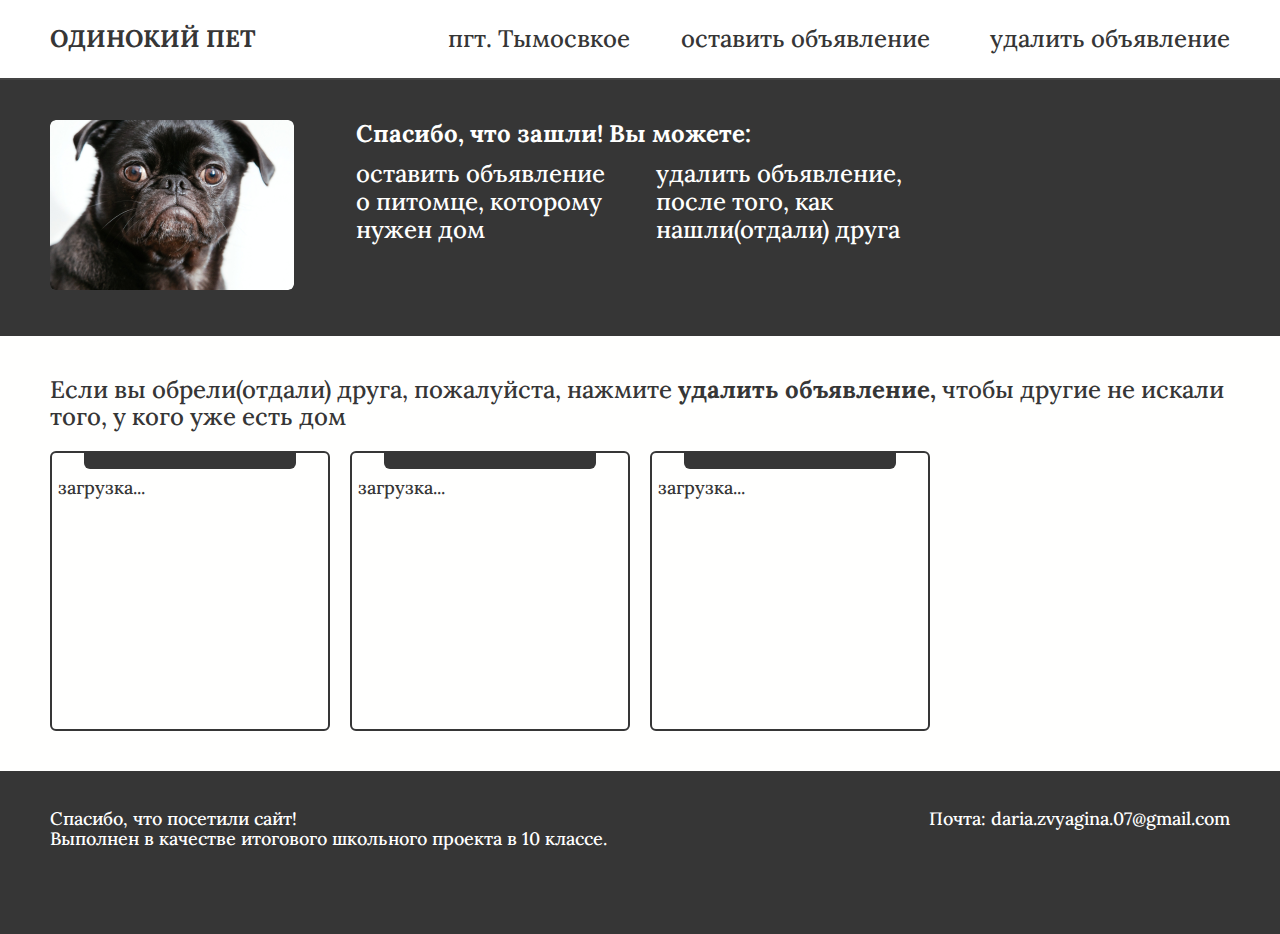
==== commit e68afe88: "Поправила текст в postscript" ====
--- a/index.html
+++ b/index.html
@@ -92,7 +92,7 @@
 
 
 			</form>
-			<p class="postscript">Если вы обрели друга, пожалуйста, нажмите <span>удалить объявление,</span> чтобы
+			<p class="postscript">Если вы обрели(отдали) друга, пожалуйста, нажмите <span>удалить объявление,</span> чтобы
 				другие не искали того, у кого уже есть дом</p>
 
 			<div class="animals-cards">
